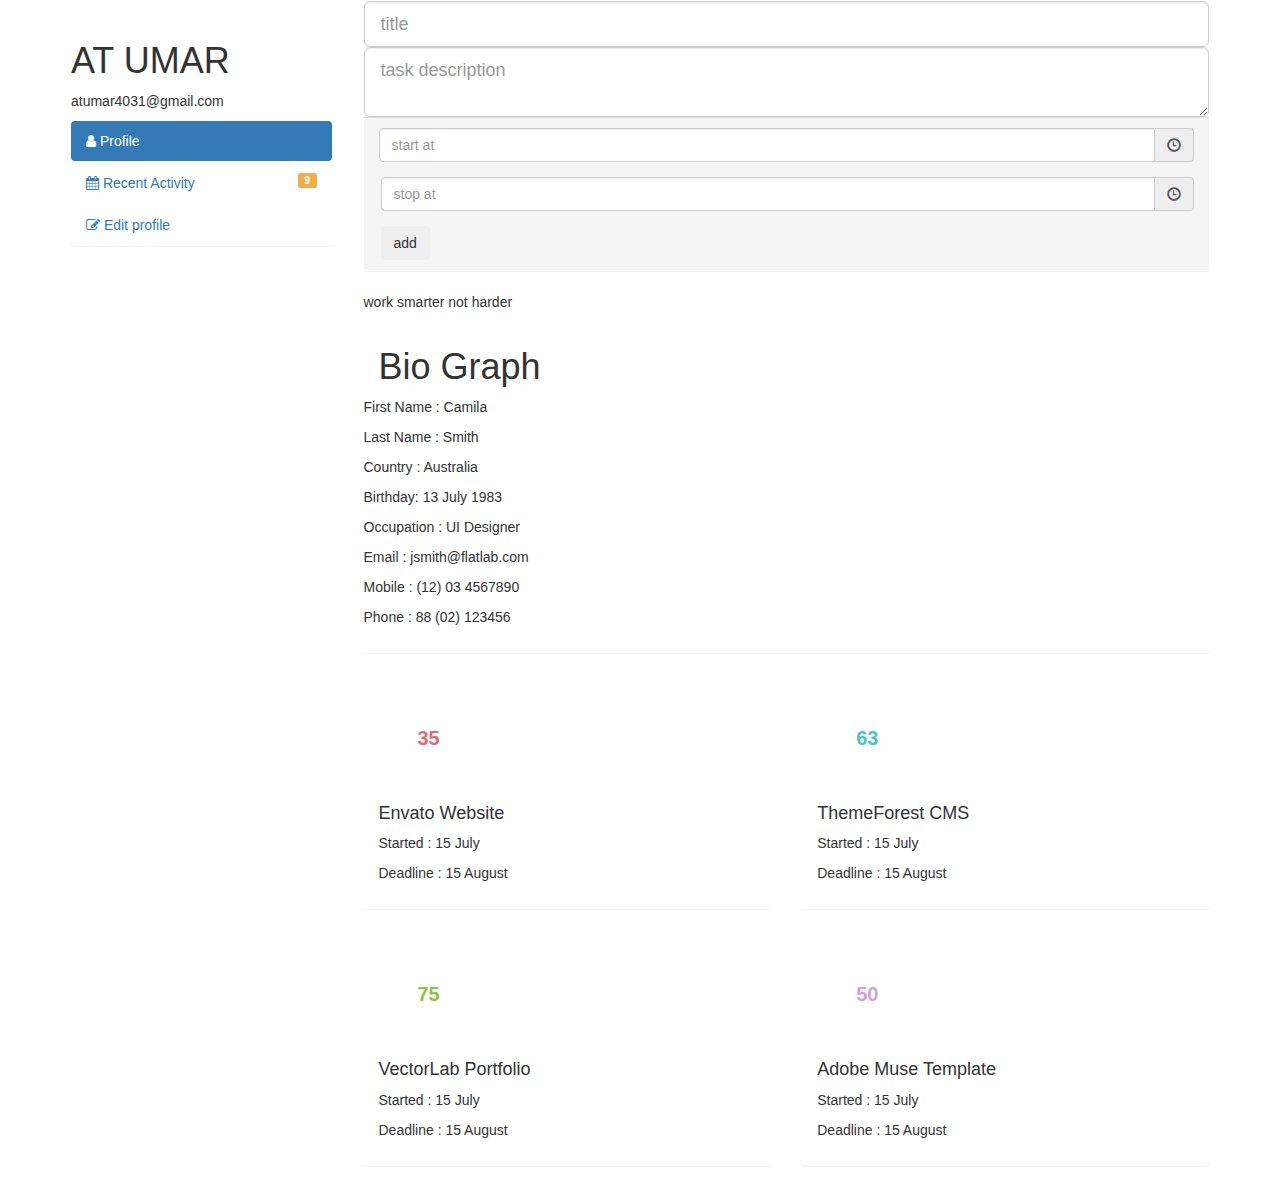
==== src/main/resources/templates/index.html @ fa67543b "adding index and login page" ====
<!DOCTYPE html>
<html lang="en" xmlns:th="http://www.thymeleaf.org">

<head>
    <meta charset="utf-8">
    <!--  This file has been downloaded from bootdey.com @bootdey on twitter -->
    <!--  All snippets are MIT license http://bootdey.com/license -->
    <title>task and active tracker</title>
    <meta name="viewport" content="width=device-width, initial-scale=1">
    <script src="https://code.jquery.com/jquery-1.10.2.min.js"></script>
    <link href="https://netdna.bootstrapcdn.com/bootstrap/3.3.4/css/bootstrap.min.css" rel="stylesheet">
    <script src="https://netdna.bootstrapcdn.com/bootstrap/3.3.4/js/bootstrap.min.js"></script>
    <link rel="stylesheet" href="./style.css">
    <script src="https://cdnjs.cloudflare.com/ajax/libs/jquery/1.12.4/jquery.min.js"></script>
    <script src="https://cdnjs.cloudflare.com/ajax/libs/moment.js/2.15.1/moment.min.js"></script>
    <script src="https://cdnjs.cloudflare.com/ajax/libs/twitter-bootstrap/3.3.7/js/bootstrap.min.js"></script>
    <script
            src="https://cdnjs.cloudflare.com/ajax/libs/bootstrap-datetimepicker/4.7.14/js/bootstrap-datetimepicker.min.js"></script>
</head>

<body>
<link href="https://maxcdn.bootstrapcdn.com/font-awesome/4.3.0/css/font-awesome.min.css" rel="stylesheet">
<div class="container bootstrap snippets bootdey">
    <div class="row">
        <div class="profile-nav col-md-3">
            <div class="panel">
                <div class="user-heading round">
                    <a href="#">
                        <img src="https://bootdey.com/img/Content/avatar/avatar3.png" alt="">
                    </a>
                    <h1>AT UMAR</h1>
                    <p>atumar4031@gmail.com</p>
                </div>
                <ul class="nav nav-pills nav-stacked">
                    <li class="active"><a href="#"> <i class="fa fa-user"></i> Profile</a></li>
                    <li><a href="#"> <i class="fa fa-calendar"></i> Recent Activity <span
                            class="label label-warning pull-right r-activity">9</span></a></li>
                    <li><a href="#"> <i class="fa fa-edit"></i> Edit profile</a></li>
                </ul>
            </div>
        </div>
        <div class="profile-info col-md-9">
            <div class="panel">
                <form method="post" action="addtask">
                    <input type="text" name="title" id="title" placeholder="title"
                           class="form-control input-lg p-text-input">
                    <textarea placeholder="task description" rows="2"
                              class="form-control input-lg p-text-area"></textarea>
                    <footer class="panel-footer">
                        <ul class="nav nav-pills">
                            <li>
                                <div class="form-group">
                                    <div class='input-group date' id='start_at'>
                                        <input type='text' class="form-control" placeholder="start at" />
                                        <span class="input-group-addon">
                                                <span class="glyphicon glyphicon-time"></span>
                                            </span>
                                    </div>
                                </div>
                            </li>
                            <li>
                                <div class="form-group">
                                    <div class='input-group date' id='stop_at'>
                                        <input type='text' class="form-control" placeholder="stop at" />
                                        <span class="input-group-addon">
                                                <span class="glyphicon glyphicon-time"></span>
                                            </span>
                                    </div>
                                </div>
                            </li>
                            <li>
                                <button class="btn pull-right task-button">add</button>

                            </li>

                        </ul>
                    </footer>
                </form>
            </div>
            <div class="panel">
                <div class="bio-graph-heading">
                    work smarter not harder
                </div>
                <div class="panel-body bio-graph-info">
                    <h1>Bio Graph</h1>
                    <div class="row">
                        <div class="bio-row">
                            <p><span>First Name </span>: Camila</p>
                        </div>
                        <div class="bio-row">
                            <p><span>Last Name </span>: Smith</p>
                        </div>
                        <div class="bio-row">
                            <p><span>Country </span>: Australia</p>
                        </div>
                        <div class="bio-row">
                            <p><span>Birthday</span>: 13 July 1983</p>
                        </div>
                        <div class="bio-row">
                            <p><span>Occupation </span>: UI Designer</p>
                        </div>
                        <div class="bio-row">
                            <p><span>Email </span>: jsmith@flatlab.com</p>
                        </div>
                        <div class="bio-row">
                            <p><span>Mobile </span>: (12) 03 4567890</p>
                        </div>
                        <div class="bio-row">
                            <p><span>Phone </span>: 88 (02) 123456</p>
                        </div>
                    </div>
                </div>
            </div>
            <div>
                <div class="row">
                    <div class="col-md-6">
                        <div class="panel">
                            <div class="panel-body">
                                <div class="bio-chart">
                                    <div style="display:inline;width:100px;height:100px;"><canvas width="100"
                                                                                                  height="100px"></canvas><input class="knob" data-width="100"
                                                                                                                                 data-height="100" data-displayprevious="true" data-thickness=".2"
                                                                                                                                 value="35" data-fgcolor="#e06b7d" data-bgcolor="#e8e8e8"
                                                                                                                                 style="width: 54px; height: 33px; position: absolute; vertical-align: middle; margin-top: 33px; margin-left: -77px; border: 0px; font-weight: bold; font-style: normal; font-variant: normal; font-stretch: normal; font-size: 20px; line-height: normal; font-family: Arial; text-align: center; color: rgb(224, 107, 125); padding: 0px; -webkit-appearance: none; background: none;">
                                    </div>
                                </div>
                                <div class="bio-desk">
                                    <h4 class="red">Envato Website</h4>
                                    <p>Started : 15 July</p>
                                    <p>Deadline : 15 August</p>
                                </div>
                            </div>
                        </div>
                    </div>
                    <div class="col-md-6">
                        <div class="panel">
                            <div class="panel-body">
                                <div class="bio-chart">
                                    <div style="display:inline;width:100px;height:100px;"><canvas width="100"
                                                                                                  height="100px"></canvas><input class="knob" data-width="100"
                                                                                                                                 data-height="100" data-displayprevious="true" data-thickness=".2"
                                                                                                                                 value="63" data-fgcolor="#4CC5CD" data-bgcolor="#e8e8e8"
                                                                                                                                 style="width: 54px; height: 33px; position: absolute; vertical-align: middle; margin-top: 33px; margin-left: -77px; border: 0px; font-weight: bold; font-style: normal; font-variant: normal; font-stretch: normal; font-size: 20px; line-height: normal; font-family: Arial; text-align: center; color: rgb(76, 197, 205); padding: 0px; -webkit-appearance: none; background: none;">
                                    </div>
                                </div>
                                <div class="bio-desk">
                                    <h4 class="terques">ThemeForest CMS </h4>
                                    <p>Started : 15 July</p>
                                    <p>Deadline : 15 August</p>
                                </div>
                            </div>
                        </div>
                    </div>
                    <div class="col-md-6">
                        <div class="panel">
                            <div class="panel-body">
                                <div class="bio-chart">
                                    <div style="display:inline;width:100px;height:100px;"><canvas width="100"
                                                                                                  height="100px"></canvas><input class="knob" data-width="100"
                                                                                                                                 data-height="100" data-displayprevious="true" data-thickness=".2"
                                                                                                                                 value="75" data-fgcolor="#96be4b" data-bgcolor="#e8e8e8"
                                                                                                                                 style="width: 54px; height: 33px; position: absolute; vertical-align: middle; margin-top: 33px; margin-left: -77px; border: 0px; font-weight: bold; font-style: normal; font-variant: normal; font-stretch: normal; font-size: 20px; line-height: normal; font-family: Arial; text-align: center; color: rgb(150, 190, 75); padding: 0px; -webkit-appearance: none; background: none;">
                                    </div>
                                </div>
                                <div class="bio-desk">
                                    <h4 class="green">VectorLab Portfolio</h4>
                                    <p>Started : 15 July</p>
                                    <p>Deadline : 15 August</p>
                                </div>
                            </div>
                        </div>
                    </div>
                    <div class="col-md-6">
                        <div class="panel">
                            <div class="panel-body">
                                <div class="bio-chart">
                                    <div style="display:inline;width:100px;height:100px;"><canvas width="100"
                                                                                                  height="100px"></canvas><input class="knob" data-width="100"
                                                                                                                                 data-height="100" data-displayprevious="true" data-thickness=".2"
                                                                                                                                 value="50" data-fgcolor="#cba4db" data-bgcolor="#e8e8e8"
                                                                                                                                 style="width: 54px; height: 33px; position: absolute; vertical-align: middle; margin-top: 33px; margin-left: -77px; border: 0px; font-weight: bold; font-style: normal; font-variant: normal; font-stretch: normal; font-size: 20px; line-height: normal; font-family: Arial; text-align: center; color: rgb(203, 164, 219); padding: 0px; -webkit-appearance: none; background: none;">
                                    </div>
                                </div>
                                <div class="bio-desk">
                                    <h4 class="purple">Adobe Muse Template</h4>
                                    <p>Started : 15 July</p>
                                    <p>Deadline : 15 August</p>
                                </div>
                            </div>
                        </div>
                    </div>
                </div>
            </div>
        </div>
    </div>
</div>

</body>
<script type="text/javascript"></script>
<script type="text/javascript">
    $(function () {
        $('#start_at').datetimepicker({
            format: 'LT'
        });

        $('#stop_at').datetimepicker({
            format: 'LT'
        });
    });
</script>

</html>
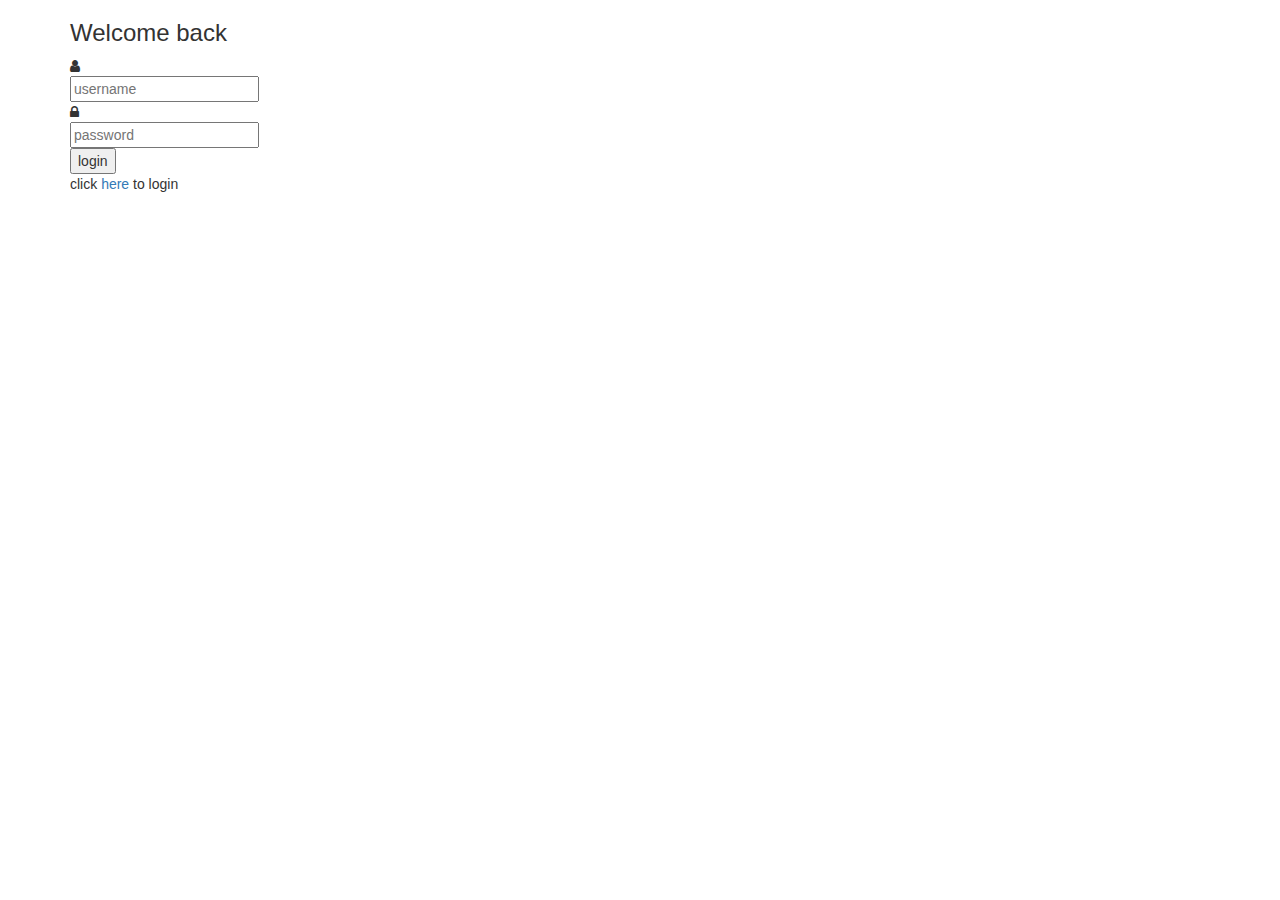
==== commit 9cff8c3e: "adding signup page" ====
--- a/src/main/resources/templates/index.html
+++ b/src/main/resources/templates/index.html
@@ -11,202 +11,36 @@
     <link href="https://netdna.bootstrapcdn.com/bootstrap/3.3.4/css/bootstrap.min.css" rel="stylesheet">
     <script src="https://netdna.bootstrapcdn.com/bootstrap/3.3.4/js/bootstrap.min.js"></script>
     <link rel="stylesheet" href="./style.css">
-    <script src="https://cdnjs.cloudflare.com/ajax/libs/jquery/1.12.4/jquery.min.js"></script>
-    <script src="https://cdnjs.cloudflare.com/ajax/libs/moment.js/2.15.1/moment.min.js"></script>
-    <script src="https://cdnjs.cloudflare.com/ajax/libs/twitter-bootstrap/3.3.7/js/bootstrap.min.js"></script>
-    <script
-            src="https://cdnjs.cloudflare.com/ajax/libs/bootstrap-datetimepicker/4.7.14/js/bootstrap-datetimepicker.min.js"></script>
 </head>
 
 <body>
 <link href="https://maxcdn.bootstrapcdn.com/font-awesome/4.3.0/css/font-awesome.min.css" rel="stylesheet">
 <div class="container bootstrap snippets bootdey">
-    <div class="row">
-        <div class="profile-nav col-md-3">
-            <div class="panel">
-                <div class="user-heading round">
-                    <a href="#">
-                        <img src="https://bootdey.com/img/Content/avatar/avatar3.png" alt="">
-                    </a>
-                    <h1>AT UMAR</h1>
-                    <p>atumar4031@gmail.com</p>
+    <div class="login-container">
+        <h3 class="h3-title">Welcome back</h3>
+        <form>
+            <div class="input-container">
+                <div>
+                    <i class="fa fa-user"></i>
                 </div>
-                <ul class="nav nav-pills nav-stacked">
-                    <li class="active"><a href="#"> <i class="fa fa-user"></i> Profile</a></li>
-                    <li><a href="#"> <i class="fa fa-calendar"></i> Recent Activity <span
-                            class="label label-warning pull-right r-activity">9</span></a></li>
-                    <li><a href="#"> <i class="fa fa-edit"></i> Edit profile</a></li>
-                </ul>
+                <input type="text" placeholder="username">
+
             </div>
-        </div>
-        <div class="profile-info col-md-9">
-            <div class="panel">
-                <form method="post" action="addtask">
-                    <input type="text" name="title" id="title" placeholder="title"
-                           class="form-control input-lg p-text-input">
-                    <textarea placeholder="task description" rows="2"
-                              class="form-control input-lg p-text-area"></textarea>
-                    <footer class="panel-footer">
-                        <ul class="nav nav-pills">
-                            <li>
-                                <div class="form-group">
-                                    <div class='input-group date' id='start_at'>
-                                        <input type='text' class="form-control" placeholder="start at" />
-                                        <span class="input-group-addon">
-                                                <span class="glyphicon glyphicon-time"></span>
-                                            </span>
-                                    </div>
-                                </div>
-                            </li>
-                            <li>
-                                <div class="form-group">
-                                    <div class='input-group date' id='stop_at'>
-                                        <input type='text' class="form-control" placeholder="stop at" />
-                                        <span class="input-group-addon">
-                                                <span class="glyphicon glyphicon-time"></span>
-                                            </span>
-                                    </div>
-                                </div>
-                            </li>
-                            <li>
-                                <button class="btn pull-right task-button">add</button>
+            <div class="input-container">
+                <div>
+                    <i class="fa fa-lock"></i>
+                </div>
+                <input type="password" placeholder="password">
 
-                            </li>
+            </div>
+            <button class="login-btn">login</button>
+        </form>
+        <p class="toggle-loging">click <a href="/signup.html">here</a> to login</p>
 
-                        </ul>
-                    </footer>
-                </form>
-            </div>
-            <div class="panel">
-                <div class="bio-graph-heading">
-                    work smarter not harder
-                </div>
-                <div class="panel-body bio-graph-info">
-                    <h1>Bio Graph</h1>
-                    <div class="row">
-                        <div class="bio-row">
-                            <p><span>First Name </span>: Camila</p>
-                        </div>
-                        <div class="bio-row">
-                            <p><span>Last Name </span>: Smith</p>
-                        </div>
-                        <div class="bio-row">
-                            <p><span>Country </span>: Australia</p>
-                        </div>
-                        <div class="bio-row">
-                            <p><span>Birthday</span>: 13 July 1983</p>
-                        </div>
-                        <div class="bio-row">
-                            <p><span>Occupation </span>: UI Designer</p>
-                        </div>
-                        <div class="bio-row">
-                            <p><span>Email </span>: jsmith@flatlab.com</p>
-                        </div>
-                        <div class="bio-row">
-                            <p><span>Mobile </span>: (12) 03 4567890</p>
-                        </div>
-                        <div class="bio-row">
-                            <p><span>Phone </span>: 88 (02) 123456</p>
-                        </div>
-                    </div>
-                </div>
-            </div>
-            <div>
-                <div class="row">
-                    <div class="col-md-6">
-                        <div class="panel">
-                            <div class="panel-body">
-                                <div class="bio-chart">
-                                    <div style="display:inline;width:100px;height:100px;"><canvas width="100"
-                                                                                                  height="100px"></canvas><input class="knob" data-width="100"
-                                                                                                                                 data-height="100" data-displayprevious="true" data-thickness=".2"
-                                                                                                                                 value="35" data-fgcolor="#e06b7d" data-bgcolor="#e8e8e8"
-                                                                                                                                 style="width: 54px; height: 33px; position: absolute; vertical-align: middle; margin-top: 33px; margin-left: -77px; border: 0px; font-weight: bold; font-style: normal; font-variant: normal; font-stretch: normal; font-size: 20px; line-height: normal; font-family: Arial; text-align: center; color: rgb(224, 107, 125); padding: 0px; -webkit-appearance: none; background: none;">
-                                    </div>
-                                </div>
-                                <div class="bio-desk">
-                                    <h4 class="red">Envato Website</h4>
-                                    <p>Started : 15 July</p>
-                                    <p>Deadline : 15 August</p>
-                                </div>
-                            </div>
-                        </div>
-                    </div>
-                    <div class="col-md-6">
-                        <div class="panel">
-                            <div class="panel-body">
-                                <div class="bio-chart">
-                                    <div style="display:inline;width:100px;height:100px;"><canvas width="100"
-                                                                                                  height="100px"></canvas><input class="knob" data-width="100"
-                                                                                                                                 data-height="100" data-displayprevious="true" data-thickness=".2"
-                                                                                                                                 value="63" data-fgcolor="#4CC5CD" data-bgcolor="#e8e8e8"
-                                                                                                                                 style="width: 54px; height: 33px; position: absolute; vertical-align: middle; margin-top: 33px; margin-left: -77px; border: 0px; font-weight: bold; font-style: normal; font-variant: normal; font-stretch: normal; font-size: 20px; line-height: normal; font-family: Arial; text-align: center; color: rgb(76, 197, 205); padding: 0px; -webkit-appearance: none; background: none;">
-                                    </div>
-                                </div>
-                                <div class="bio-desk">
-                                    <h4 class="terques">ThemeForest CMS </h4>
-                                    <p>Started : 15 July</p>
-                                    <p>Deadline : 15 August</p>
-                                </div>
-                            </div>
-                        </div>
-                    </div>
-                    <div class="col-md-6">
-                        <div class="panel">
-                            <div class="panel-body">
-                                <div class="bio-chart">
-                                    <div style="display:inline;width:100px;height:100px;"><canvas width="100"
-                                                                                                  height="100px"></canvas><input class="knob" data-width="100"
-                                                                                                                                 data-height="100" data-displayprevious="true" data-thickness=".2"
-                                                                                                                                 value="75" data-fgcolor="#96be4b" data-bgcolor="#e8e8e8"
-                                                                                                                                 style="width: 54px; height: 33px; position: absolute; vertical-align: middle; margin-top: 33px; margin-left: -77px; border: 0px; font-weight: bold; font-style: normal; font-variant: normal; font-stretch: normal; font-size: 20px; line-height: normal; font-family: Arial; text-align: center; color: rgb(150, 190, 75); padding: 0px; -webkit-appearance: none; background: none;">
-                                    </div>
-                                </div>
-                                <div class="bio-desk">
-                                    <h4 class="green">VectorLab Portfolio</h4>
-                                    <p>Started : 15 July</p>
-                                    <p>Deadline : 15 August</p>
-                                </div>
-                            </div>
-                        </div>
-                    </div>
-                    <div class="col-md-6">
-                        <div class="panel">
-                            <div class="panel-body">
-                                <div class="bio-chart">
-                                    <div style="display:inline;width:100px;height:100px;"><canvas width="100"
-                                                                                                  height="100px"></canvas><input class="knob" data-width="100"
-                                                                                                                                 data-height="100" data-displayprevious="true" data-thickness=".2"
-                                                                                                                                 value="50" data-fgcolor="#cba4db" data-bgcolor="#e8e8e8"
-                                                                                                                                 style="width: 54px; height: 33px; position: absolute; vertical-align: middle; margin-top: 33px; margin-left: -77px; border: 0px; font-weight: bold; font-style: normal; font-variant: normal; font-stretch: normal; font-size: 20px; line-height: normal; font-family: Arial; text-align: center; color: rgb(203, 164, 219); padding: 0px; -webkit-appearance: none; background: none;">
-                                    </div>
-                                </div>
-                                <div class="bio-desk">
-                                    <h4 class="purple">Adobe Muse Template</h4>
-                                    <p>Started : 15 July</p>
-                                    <p>Deadline : 15 August</p>
-                                </div>
-                            </div>
-                        </div>
-                    </div>
-                </div>
-            </div>
-        </div>
     </div>
 </div>
 
 </body>
 <script type="text/javascript"></script>
-<script type="text/javascript">
-    $(function () {
-        $('#start_at').datetimepicker({
-            format: 'LT'
-        });
-
-        $('#stop_at').datetimepicker({
-            format: 'LT'
-        });
-    });
-</script>
 
 </html>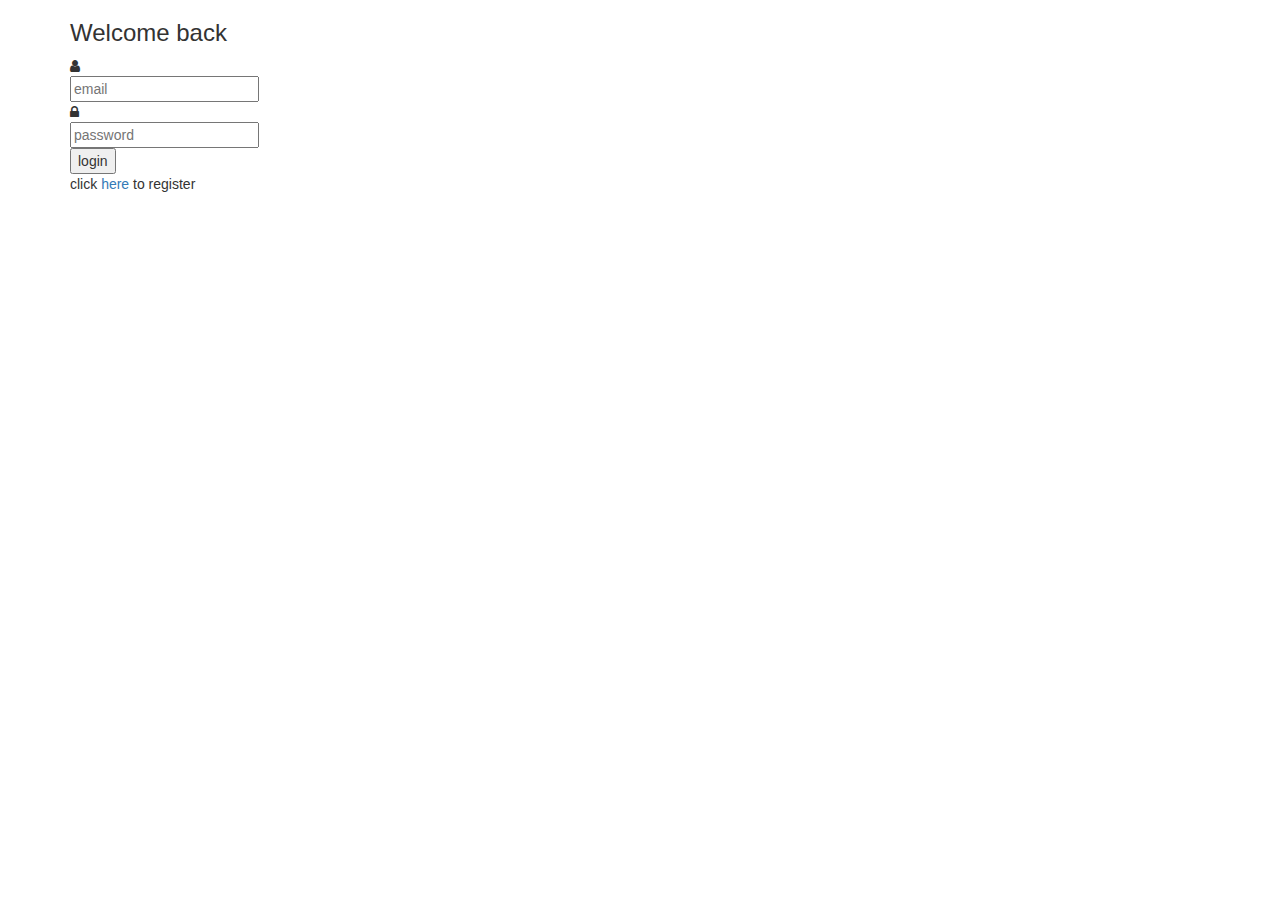
==== commit 858ca106: "tracker crud" ====
--- a/src/main/resources/templates/index.html
+++ b/src/main/resources/templates/index.html
@@ -3,14 +3,12 @@
 
 <head>
     <meta charset="utf-8">
-    <!--  This file has been downloaded from bootdey.com @bootdey on twitter -->
-    <!--  All snippets are MIT license http://bootdey.com/license -->
     <title>task and active tracker</title>
     <meta name="viewport" content="width=device-width, initial-scale=1">
     <script src="https://code.jquery.com/jquery-1.10.2.min.js"></script>
     <link href="https://netdna.bootstrapcdn.com/bootstrap/3.3.4/css/bootstrap.min.css" rel="stylesheet">
     <script src="https://netdna.bootstrapcdn.com/bootstrap/3.3.4/js/bootstrap.min.js"></script>
-    <link rel="stylesheet" href="./style.css">
+    <link th:href="@{/styles/style.css}" rel="stylesheet" />
 </head>
 
 <body>
@@ -18,29 +16,33 @@
 <div class="container bootstrap snippets bootdey">
     <div class="login-container">
         <h3 class="h3-title">Welcome back</h3>
-        <form>
+        <form th:action="@{/login}" th:object="${loginDto}" method="post">
             <div class="input-container">
                 <div>
                     <i class="fa fa-user"></i>
                 </div>
-                <input type="text" placeholder="username">
+                <input type="text" name="email"
+                       th:field="*{email}"
+                       placeholder="email">
 
             </div>
             <div class="input-container">
                 <div>
                     <i class="fa fa-lock"></i>
                 </div>
-                <input type="password" placeholder="password">
+                <input type="password"
+                       name="password"
+                       th:field="*{password}"
+                       placeholder="password">
 
             </div>
-            <button class="login-btn">login</button>
+            <button type="submit" class="login-btn">login</button>
         </form>
-        <p class="toggle-loging">click <a href="/signup.html">here</a> to login</p>
+        <p class="toggle-loging">click <a th:href="@{/signup}">here</a> to register</p>
 
     </div>
 </div>
 
 </body>
 <script type="text/javascript"></script>
-
-</html>+</html>
